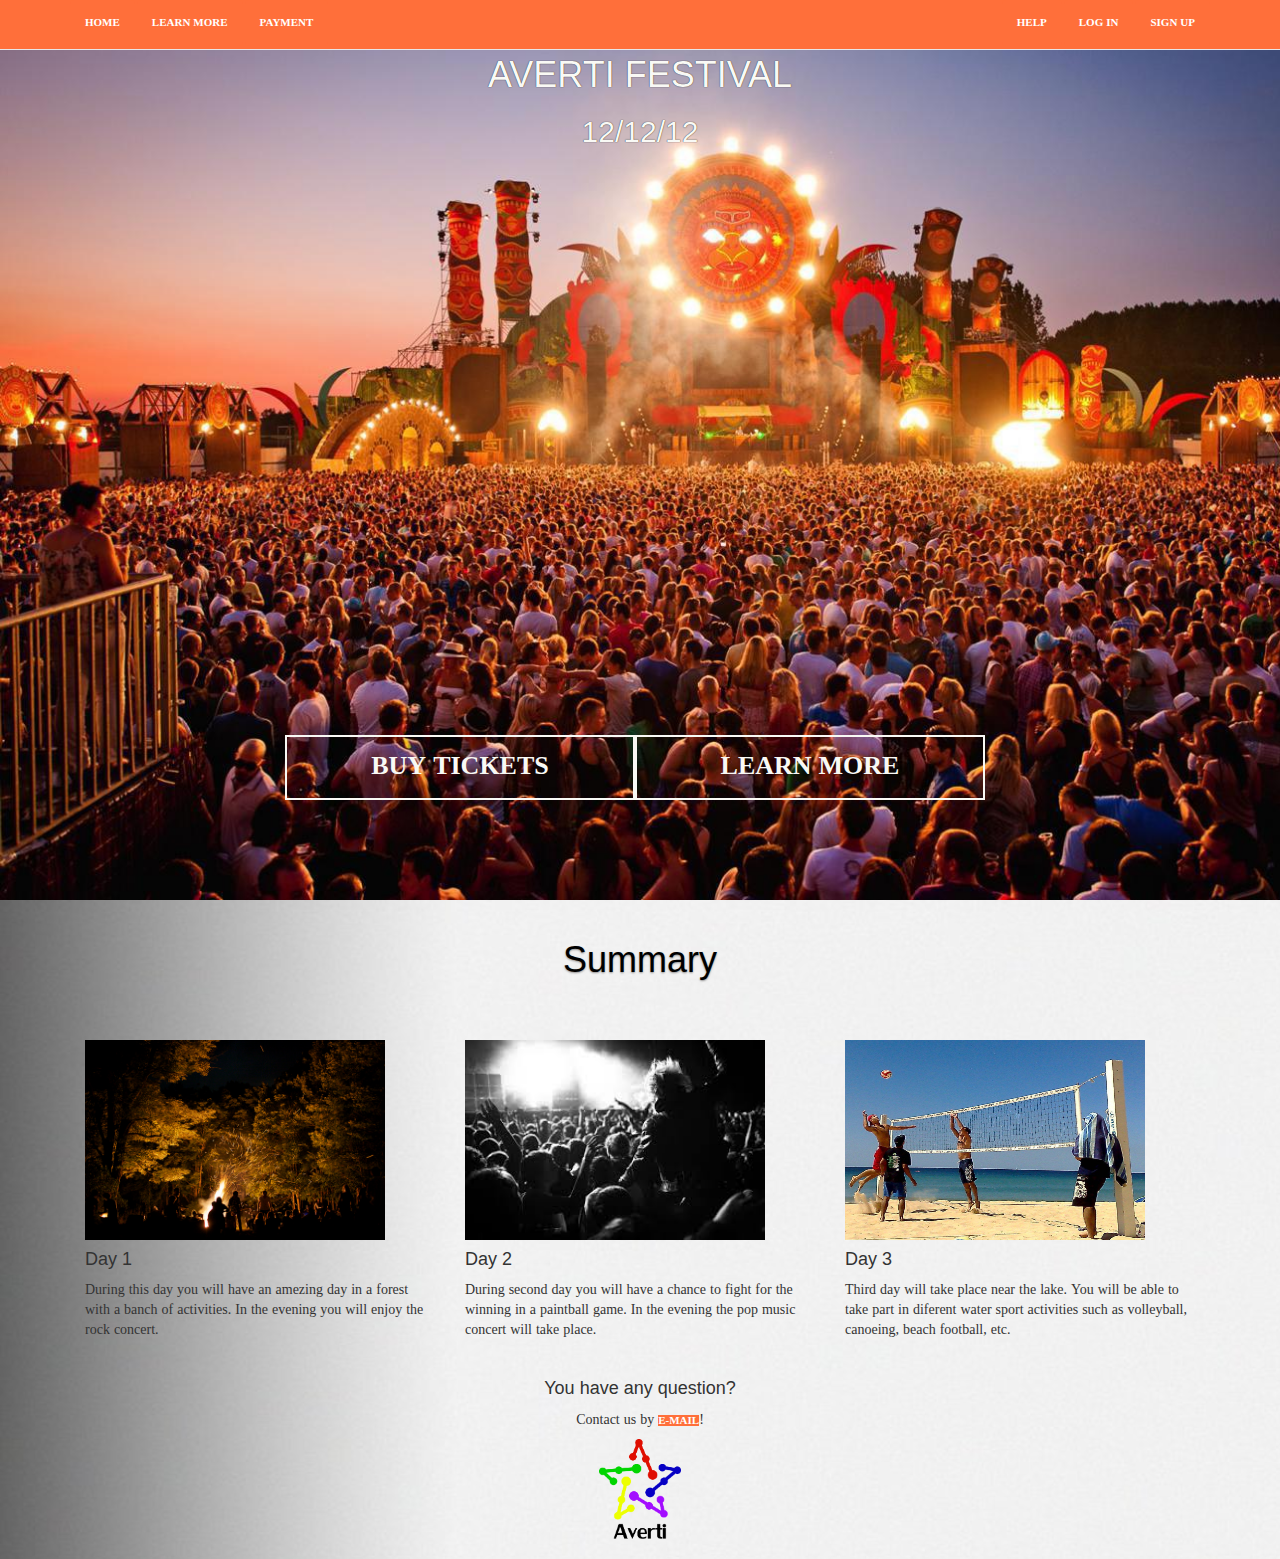
==== WebSite/index.html @ c609bbac "WebSite-code" ====
<html>
<head>
	<title>Averti Festival</title>
    <meta name="viewport" content="width=device-width, initial-scale=1">
    <link href="css/bootstrap.css" rel="stylesheet">
    <link rel="stylesheet" href="css/menu.css" >
    <script src="http://ajax.googleapis.com/ajax/libs/jquery/1.11.0/jquery.min.js"></script>
    <script src="js/java.js"></script>
	<script src="js/bootstrap.js"></script>
</head>
<body>
	<div class="nav">
      <div class="container" >
          <nav class="navbar navbar-default navbar-fixed-top" style="background:#ff6f3a;">
              <div class="container" >
                  <ul  class="nav nav-pills">
                      <li><a href="index.html">Home</a></li>
                      <li><a href="learnmore.html">Learn More</a></li>
                      <li><a href="#">Payment</a></li>


                      <li class="navbar-right"><a href="#">Sign Up</a></li>
                      <li class="navbar-right"><a href="#">Log In</a></li>
                      <li class="navbar-right"><a href="#">Help</a></li>
                  </ul>
              </div>
          </nav>
    </div>
     <div class="home">
		<div class="dates">
			<h1>
				Averti Festival
			</h1>
			<h2>12/12/12</h2>
		</div>
		<div class="buttons">
			<a href="#">Buy Tickets</a>
			<a href="learnmore.html">Learn More</a>
		</div>
	</div>
	
		
    	<div class="learn-more" style="padding-top: 20px;" >
    		<div class="container">
    			<h1>Summary</h1>
    			<div class="col-md-4"> 

    				<img src="Images/img.jpg" height="200" width="300">
    				<h4>Day 1</h4>

    				<p>During this day you will have an amezing day in a forest with a banch of activities. In the evening you will enjoy the rock concert.</p>
    			</div>
    			<div class="col-md-4">
    				<img src="Images/imgconcert.jpg" height="200" width="300">
    				<h4>Day 2</h4>
    				<p>During second day you will have a chance to fight for the winning in a paintball game. In the evening the pop music concert will take place.</p>
    			</div>
    			<div class="col-md-4">
    				<img src="Images/beachimg.jpg" height="200" width="300">
    				<h4>Day 3</h4>
    				<p>Third day will take place near the lake. You will be able to take part in diferent water sport activities such as volleyball, canoeing, beach football, etc.</p>
    			</div>
    		</div>
   		</div>
		
   		<div class="Question">
   				<h4 style="padding-top: 20px;">You have any question?</h4>
   				<p>Contact us by <a href="mailto:averti@gmail.com" target="_top">E-Mail</a>!</p>
   				<p><img src="Images/dimalogo.png" height="100"></p>
   		</div>
      
   
</body>
</html>
---- WebSite/css/menu.css ----
@font-face {
    font-family: 'FontAwesome';
    src: url('../fonts/fontawesome-webfont.eot?v=4.2.0');
    src: url('../fonts/fontawesome-webfont.eot?#iefix&v=4.2.0') format('embedded-opentype'), url('../fonts/fontawesome-webfont.woff?v=4.2.0') format('woff'), url('../fonts/fontawesome-webfont.ttf?v=4.2.0') format('truetype'), url('../fonts/fontawesome-webfont.svg?v=4.2.0#fontawesomeregular') format('svg');
    font-weight: normal;
    font-style: normal
}
body, html{
	font-family: 'FontAwesome';
}
.nav a {
  color: #FFFFFF;
  font-size: 11px;
  font-weight: bold;
  text-transform: uppercase;
  background: #ff6f3a;

}

.nav li {
  display: inline;
  padding: 0px;
}

.jumbotron {
  background-image:url('http://dubaifurniture.co/wp-content/uploads/2014/05/q8.jpg');
  height: 550px;
  background-repeat: no-repeat;
  background-size: cover;
}

.jumbotron h1 {
  color: #fff;
  font-size: 48px;  
  font-family: 'Shift', sans-serif;
  font-weight: bold;
}

.jumbotron p {
  font-size: 20px;
  color: #fff;
}

.jumbotron .container{
    position:relative;
    top:50px;
}
html, body{
    height:100%;
	background-image: url(../Images/bg.jpg);
	background-size: cover;
}

.home{
	position:relative;
	display:block;
	width: 100%;
	height: 100%;
	background-image: url(../Images/slide1.jpg);
	background-size: cover;
	background-repeat: no-repeat;
	margin:0px;
	padding:0px;
	
}
.dates{
	position: absolute;
    top: 35px;
    text-transform: uppercase;
    font-size: 20px;
    color: #f9f9f5;
    width: 100%;
    text-align: center;
    text-shadow: 0 0 1px #000;	
}
.buttons {
    position: absolute;
    bottom: 100px;
    width: 710px;
    left: 50%;
    margin: 0 0 0 -355px;
}
.buttons a {
    position: relative;
    float: left;
    display: block;
    text-decoration: none;
    width: 350px;
    height: 65px;
    color: #f9f9f5;
    font-size: 26px;
    text-transform: uppercase;
    background: transparent;
    border: 2px solid #f9f9f5;
    color: #f9f9f5;
    box-sizing: border-box;
    text-align: center;
    line-height: 57px;
}
.buttons a:hover {
    background: #f9f9f5;
    color: #242424;
}

.Question{
	  margin-left: auto;
    margin-right: auto;
    height: 200px;
	top:50px;
}

.Question h4{
    text-align: center;
}

.Question p{
    text-align: center;
}

.Question img{
    align-items: center;
}

.information .container{
    padding-top: 100px;
}


.general .picture{
	position: relative;
    float: left;
    width: 100%;
    height: 520px;
    display: block;
    z-index: 9;
	background-image: url(../Images/about.jpg);
	background-size: cover;
}

.general h1 {
    position: absolute;
    bottom: 40px;
    left: 10%;
    color: #f9f9f5;
    z-index: 99;
    font-size: 90px;
	text-shadow: 0 1px 2px rgba(0, 0, 0, 0.4)
}

.general .content{
	top:40px;
	height:1000px;
	width:60%;
	position: relative;
	font-size: 18px;
	margin-left:20%;
}
.times .picture{
	position: relative;
    float: left;
    width: 100%;
    height: 520px;
    display: block;
    z-index: 9;
	background-image: url(../Images/time.jpg);
	background-size: cover;
}
.times h1 {
    position: absolute;
    bottom: 40px;
    left: 10%;
    color: #f9f9f5;
    z-index: 99;
    font-size: 90px;
	text-shadow: 0 1px 2px rgba(0, 0, 0, 0.4)
}
.times .content{
	top:25px;
	width:60%;
	position: relative;
	font-size: 18px;
	margin-left:20%;
	height: 780px;
}
.age .picture{
	position: relative;
    float: left;
    width: 100%;
    height: 520px;
    display: block;
    z-index: 9;
	background-image: url(../Images/age.jpg);
	background-size: cover;
}
.age h1 {
    position: absolute;
    bottom: 40px;
    left: 10%;
    color: #f9f9f5;
    z-index: 99;
    font-size: 90px;
	text-shadow: 0 1px 2px rgba(0, 0, 0, 0.4)
}
.age .content{
	top:25px;
	width:60%;
	position: relative;
	font-size: 18px;
	margin-left:20%;
	height:700px;
}
.cashless .picture{
	position: relative;
    float: left;
    width: 100%;
    height: 520px;
    display: block;
    z-index: 9;
	background-image: url(../Images/age.jpg);
	background-size: cover;
}
.cashless h1 {
    position: absolute;
    bottom: 40px;
    left: 10%;
    color: #f9f9f5;
    z-index: 99;
    font-size: 90px;
	text-shadow: 0 1px 2px rgba(0, 0, 0, 0.4)
}
.cashless .content{
	top:25px;
	width:60%;
	position: relative;
	font-size: 18px;
	margin-left:20%;
	height:900px;
}
.end{
	position: relative;
    float: left;
    width: 100%;
    height: 520px;
    display: block;
    z-index: 9;
	background-image: url(../Images/end.jpg);
	background-size: cover;
}
.learn-more h1{
	text-align: center;
    bottom: 40px;
    left: 10%;
    color: #000;
    z-index: 99;
	text-shadow: 0 1px 2px rgba(6, 0, 0, 0.4);
	padding-bottom: 50px;
}

.head h1{
	position:relative;
	top: 200px;	
	left:150px;
}
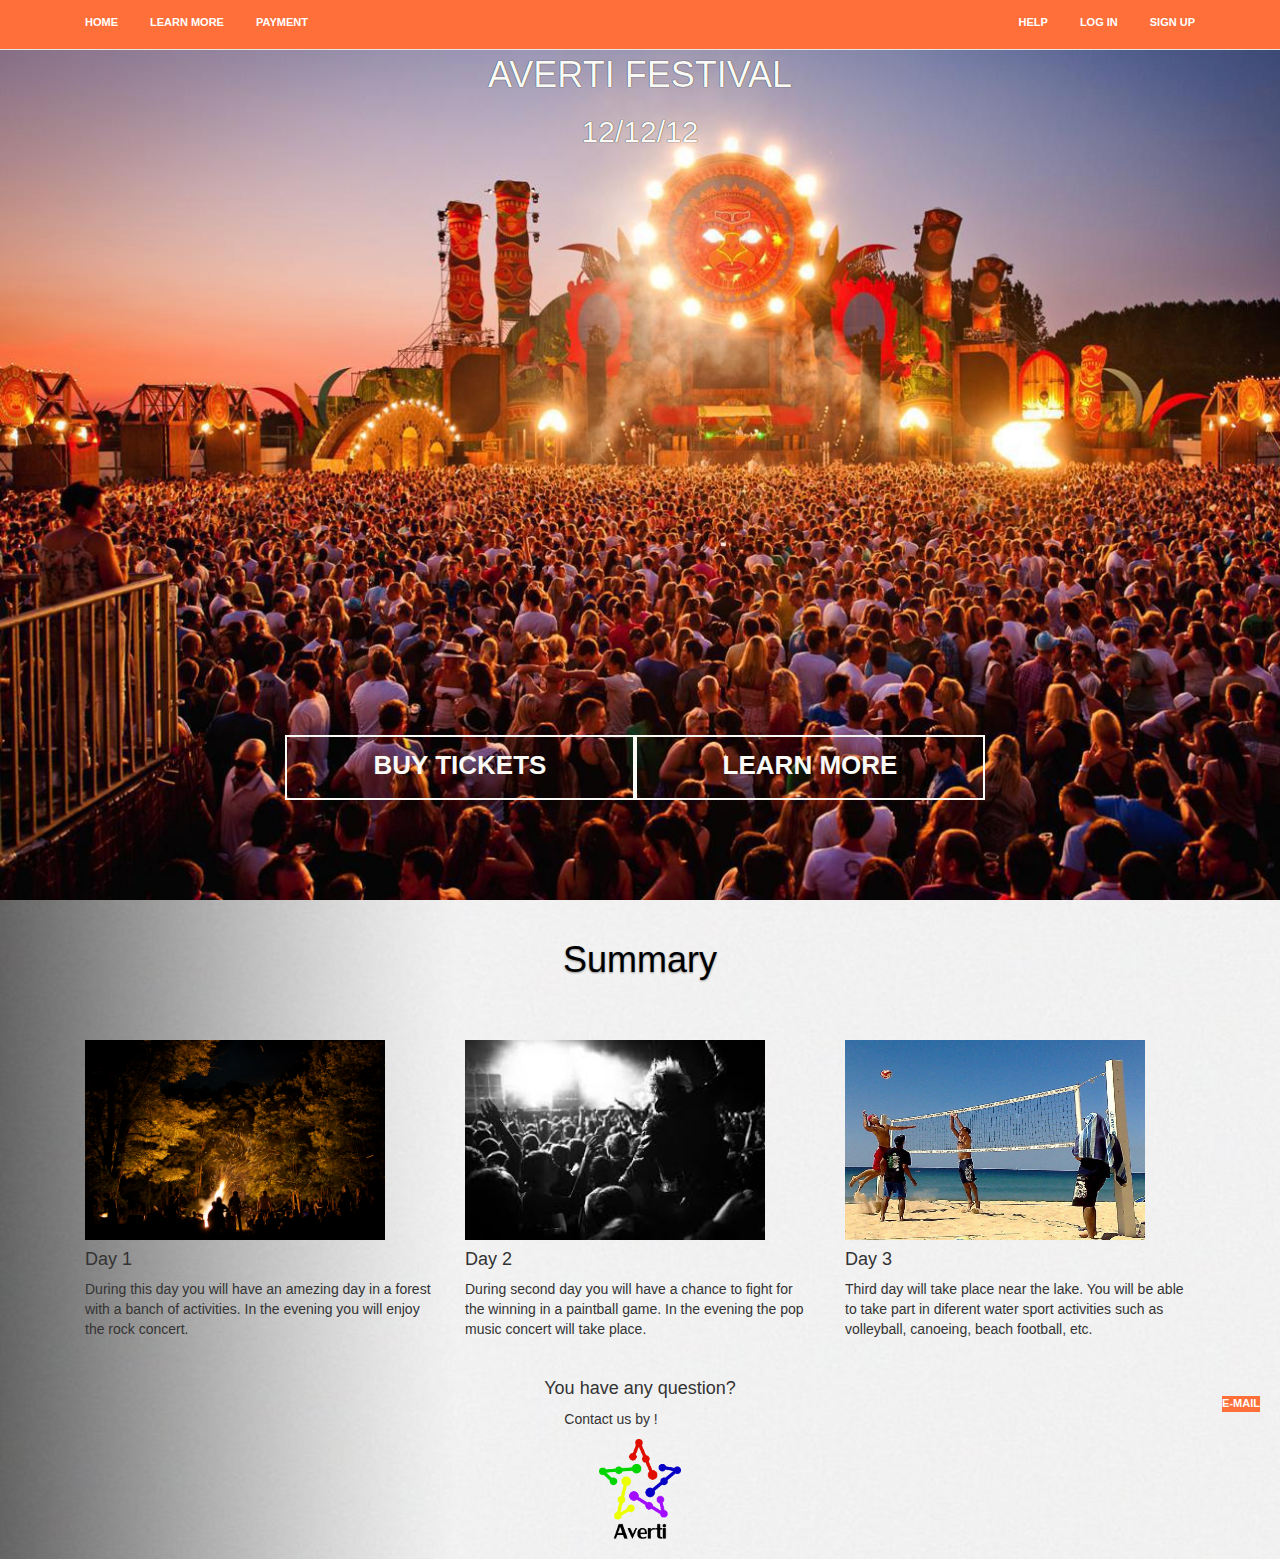
==== commit 2981935a: "Added login form" ====
--- a/WebSite/index.html
+++ b/WebSite/index.html
@@ -19,8 +19,38 @@
                       <li><a href="#">Payment</a></li>
 
 
-                      <li class="navbar-right"><a href="#">Sign Up</a></li>
-                      <li class="navbar-right"><a href="#">Log In</a></li>
+                      <li class="navbar-right">
+                      	<a href="#">Sign Up</a>
+                      	<div class="login">
+      							<form>
+      								<label for="username">Username</label>
+      								<input type="text" id="username" name="username">
+      								<label for="password">Password</label>
+      								<input type="text" id="password" name="password">
+      								<div id="lower">
+      									<input type="submit" value="Login">
+      									<input type="button" value="Sign Up"  onclick="window.location.href='#'">
+      									<input type="reset" value="Close" id="close">
+      								</div>
+      							</form>
+      						</div>
+                      </li>
+                      <li class="navbar-right">
+                      	<a id="login" href="#">Log In</a>
+                        	<div class="login">
+      							<form>
+      								<label for="username">Username</label>
+      								<input type="text" id="username" name="username">
+      								<label for="password">Password</label>
+      								<input type="text" id="password" name="password">
+      								<div id="lower">
+      									<input type="submit" value="Login">
+      									<input type="button" value="Sign Up"  onclick="window.location.href='#'">
+      									<input type="reset" value="Close" id="close">
+      								</div>
+      							</form>
+      						</div>
+                      </li>
                       <li class="navbar-right"><a href="#">Help</a></li>
                   </ul>
               </div>
@@ -68,7 +98,17 @@
    				<p>Contact us by <a href="mailto:averti@gmail.com" target="_top">E-Mail</a>!</p>
    				<p><img src="Images/dimalogo.png" height="100"></p>
    		</div>
-      
-   
+      <div class="login">
+      	<form>
+      		<label for="username">Username</label>
+      		<input type="text" id="username" name="username">
+      		<label for="password">Password</label>
+      		<input type="text" id="password" name="password">
+      		<div id="lower">
+      			<input type="submit" value="Login">
+      		</div>
+      	</form>
+      </div>
+    
 </body>
 </html>--- a/WebSite/css/menu.css
+++ b/WebSite/css/menu.css
@@ -1,13 +1,3 @@
-@font-face {
-    font-family: 'FontAwesome';
-    src: url('../fonts/fontawesome-webfont.eot?v=4.2.0');
-    src: url('../fonts/fontawesome-webfont.eot?#iefix&v=4.2.0') format('embedded-opentype'), url('../fonts/fontawesome-webfont.woff?v=4.2.0') format('woff'), url('../fonts/fontawesome-webfont.ttf?v=4.2.0') format('truetype'), url('../fonts/fontawesome-webfont.svg?v=4.2.0#fontawesomeregular') format('svg');
-    font-weight: normal;
-    font-style: normal
-}
-body, html{
-	font-family: 'FontAwesome';
-}
 .nav a {
   color: #FFFFFF;
   font-size: 11px;
@@ -19,32 +9,9 @@
 
 .nav li {
   display: inline;
-  padding: 0px;
-}
-
-.jumbotron {
-  background-image:url('http://dubaifurniture.co/wp-content/uploads/2014/05/q8.jpg');
-  height: 550px;
-  background-repeat: no-repeat;
-  background-size: cover;
-}
-
-.jumbotron h1 {
-  color: #fff;
-  font-size: 48px;  
-  font-family: 'Shift', sans-serif;
-  font-weight: bold;
-}
-
-.jumbotron p {
-  font-size: 20px;
-  color: #fff;
-}
-
-.jumbotron .container{
-    position:relative;
-    top:50px;
-}
+  padding: 0px; 
+}
+
 html, body{
     height:100%;
 	background-image: url(../Images/bg.jpg);
@@ -260,4 +227,118 @@
 	position:relative;
 	top: 200px;	
 	left:150px;
+}
+
+.login{
+	position: fixed;
+	width: 340px;
+	height: 280px;
+	top: 50%;
+	left: 50%;
+	margin-top: -140px;
+	margin-left: -170px;
+	background: #fff;
+	visibility: hidden;
+	border-radius: 15px;
+}
+
+form {
+    margin: 0 auto;
+    margin-top: 20px;
+}
+
+label {
+    color: #555;
+    display: inline-block;
+    margin-left: 18px;
+    padding-top: 10px;
+    font-size: 14px;
+}
+
+p a {
+    font-size: 11px;
+    color: #aaa;
+    float: right;
+    margin-top: -13px;
+    margin-right: 20px;
+}
+p a:hover {
+    color: #555;
+	-webkit-transition: all .4s ease;
+    -moz-transition: all .4s ease;
+    transition: all .4s ease;
+}
+input {
+    font-family: "Helvetica Neue", Helvetica, sans-serif;
+    font-size: 12px;
+    outline: none;
+}
+input[type=text],
+input[type=password] {
+    color: #777;
+    padding-left: 10px;
+    margin: 10px;
+    margin-top: 12px;
+    margin-left: 18px;
+    width: 290px;
+    height: 35px;
+	border: 1px solid #c7d0d2;
+    border-radius: 2px;
+    box-shadow: inset 0 1.5px 3px rgba(190, 190, 190, .4), 0 0 0 5px #f5f7f8;
+}
+
+#lower {
+    background: #F5DEB3;
+    width: 100%;
+    height: 69px;
+    margin-top: 20px;
+	border-bottom-left-radius: 15px;
+	border-bottom-right-radius: 15px;
+}
+.check {
+    margin-left: 3px;
+}
+input[type=submit], input[type=button], input[type=reset] {
+	margin-left: 10px;
+	margin-right: 10px;
+    margin-top: 20px;
+    width: 80px;
+    height: 30px;
+	font-size: 14px;
+    font-weight: bold;
+    color: #fff;
+    background-image: -webkit-gradient(linear, left top, left bottom, from(#ff6f3a), to(#FF8C00));
+    background-image: -moz-linear-gradient(top left 90deg, #ff6f3a 0%, #ff6f3a 100%);
+    background-image: linear-gradient(top left 90deg, #ff6f3a 0%, #ff6f3a 100%);
+    border-radius: 30px;
+    border: 1px solid #ff6f3a;
+    box-shadow: 0 1px 2px rgba(0, 0, 0, .3), inset 0 1px 0 rgba(255, 255, 255, .5);
+    cursor: pointer;
+}
+
+input[type=submit], input[type=button]{
+	float:left;
+}
+input[type=reset]{
+	float:right;	
+}
+input[type=text]:hover,
+input[type=password]:hover {
+    border: 1px solid #b6bfc0;
+    box-shadow: inset 0 1.5px 3px rgba(190, 190, 190, .7), 0 0 0 5px #f5f7f8;
+}
+input[type=text]:focus,
+input[type=password]:focus {
+    border: 1px solid #a8c9e4;
+    box-shadow: inset 0 1.5px 3px rgba(190, 190, 190, .4), 0 0 0 5px #e6f2f9;
+}
+input[type=submit]:hover, input[type=button]:hover , input[type=reset]{
+    background-image: -webkit-gradient(linear, left top, left bottom, from(#FF8C00), to(#ff6f3a));
+    background-image: -moz-linear-gradient(top left 90deg, #FF8C00 0%, #FF8C00 100%);
+    background-image: linear-gradient(top left 90deg, #FF8C00 0%, #FF8C00 100%);
+}
+input[type=submit]:active, input[type=button]:active, input[type=reset] {
+    background-image: -webkit-gradient(linear, left top, left bottom, from(#ff6f3a), to(#ff6f3a));
+    background-image: -moz-linear-gradient(top left 90deg, #6ec2e8 0%, #b6e2ff 100%);
+    background-image: linear-gradient(top left 90deg, #6ec2e8 0%, #b6e2ff 100%);
 }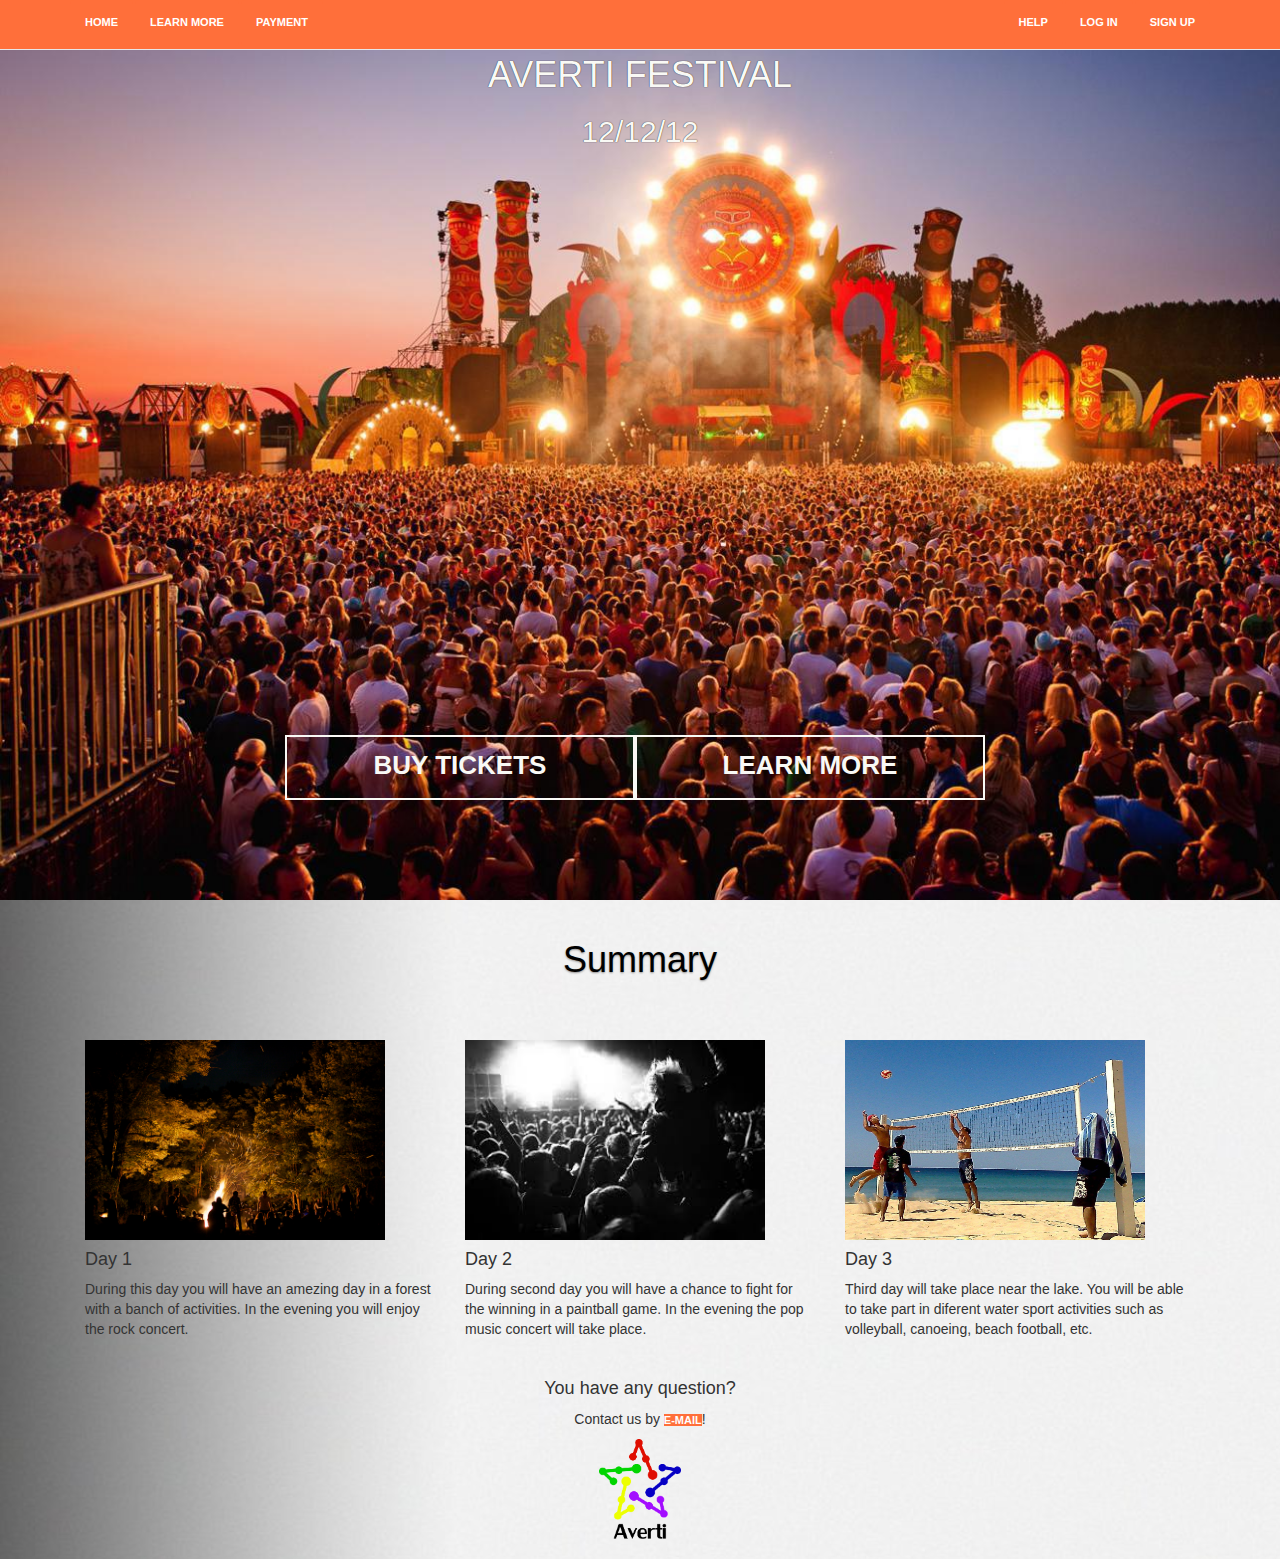
==== commit 0f114fed: "Improved Log In form" ====
--- a/WebSite/index.html
+++ b/WebSite/index.html
@@ -36,7 +36,7 @@
       						</div>
                       </li>
                       <li class="navbar-right">
-                      	<a id="login" href="#">Log In</a>
+                      	<a id="login">Log In</a>
                         	<div class="login">
       							<form>
       								<label for="username">Username</label>
@@ -46,7 +46,7 @@
       								<div id="lower">
       									<input type="submit" value="Login">
       									<input type="button" value="Sign Up"  onclick="window.location.href='#'">
-      									<input type="reset" value="Close" id="close">
+      									<input type="reset" value="Close" class="btnClose">
       								</div>
       							</form>
       						</div>
@@ -108,7 +108,6 @@
       			<input type="submit" value="Login">
       		</div>
       	</form>
-      </div>
-    
+      </div>  
 </body>
 </html>--- a/WebSite/css/menu.css
+++ b/WebSite/css/menu.css
@@ -10,6 +10,10 @@
 .nav li {
   display: inline;
   padding: 0px; 
+}
+
+.nav a:hover{
+	cursor: pointer;
 }
 
 html, body{
@@ -238,7 +242,7 @@
 	margin-top: -140px;
 	margin-left: -170px;
 	background: #fff;
-	visibility: hidden;
+
 	border-radius: 15px;
 }
 
@@ -255,19 +259,7 @@
     font-size: 14px;
 }
 
-p a {
-    font-size: 11px;
-    color: #aaa;
-    float: right;
-    margin-top: -13px;
-    margin-right: 20px;
-}
-p a:hover {
-    color: #555;
-	-webkit-transition: all .4s ease;
-    -moz-transition: all .4s ease;
-    transition: all .4s ease;
-}
+
 input {
     font-family: "Helvetica Neue", Helvetica, sans-serif;
     font-size: 12px;
@@ -294,9 +286,6 @@
     margin-top: 20px;
 	border-bottom-left-radius: 15px;
 	border-bottom-right-radius: 15px;
-}
-.check {
-    margin-left: 3px;
 }
 input[type=submit], input[type=button], input[type=reset] {
 	margin-left: 10px;
@@ -332,13 +321,9 @@
     border: 1px solid #a8c9e4;
     box-shadow: inset 0 1.5px 3px rgba(190, 190, 190, .4), 0 0 0 5px #e6f2f9;
 }
-input[type=submit]:hover, input[type=button]:hover , input[type=reset]{
+input[type=submit]:hover, input[type=button]:hover, input[type=reset]:hover{
     background-image: -webkit-gradient(linear, left top, left bottom, from(#FF8C00), to(#ff6f3a));
-    background-image: -moz-linear-gradient(top left 90deg, #FF8C00 0%, #FF8C00 100%);
-    background-image: linear-gradient(top left 90deg, #FF8C00 0%, #FF8C00 100%);
-}
-input[type=submit]:active, input[type=button]:active, input[type=reset] {
+}
+input[type=submit]:active, input[type=button]:active, input[type=reset]:active {
     background-image: -webkit-gradient(linear, left top, left bottom, from(#ff6f3a), to(#ff6f3a));
-    background-image: -moz-linear-gradient(top left 90deg, #6ec2e8 0%, #b6e2ff 100%);
-    background-image: linear-gradient(top left 90deg, #6ec2e8 0%, #b6e2ff 100%);
 }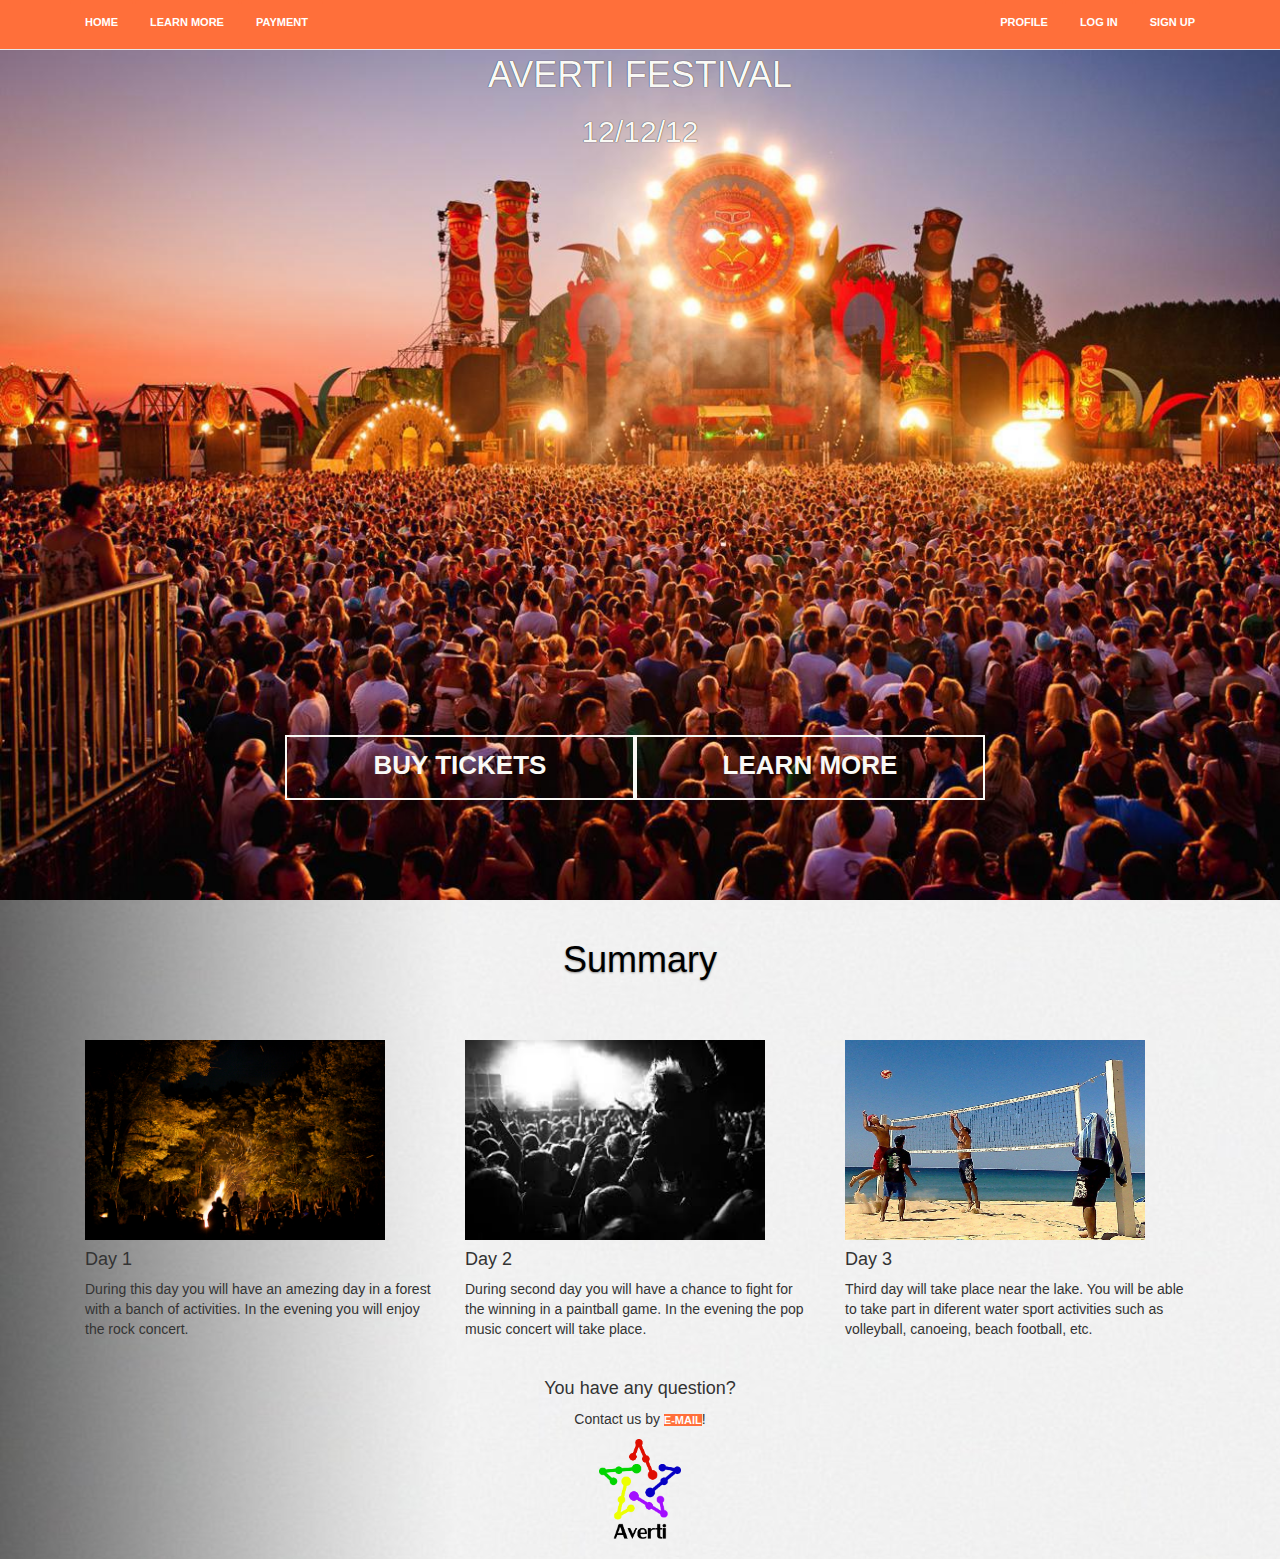
==== commit 3b3ecd42: "Added sign in for and start working on profile page" ====
--- a/WebSite/index.html
+++ b/WebSite/index.html
@@ -1,3 +1,4 @@
+<!-DOCTYPE html->
 <html>
 <head>
 	<title>Averti Festival</title>
@@ -20,20 +21,7 @@
 
 
                       <li class="navbar-right">
-                      	<a href="#">Sign Up</a>
-                      	<div class="login">
-      							<form>
-      								<label for="username">Username</label>
-      								<input type="text" id="username" name="username">
-      								<label for="password">Password</label>
-      								<input type="text" id="password" name="password">
-      								<div id="lower">
-      									<input type="submit" value="Login">
-      									<input type="button" value="Sign Up"  onclick="window.location.href='#'">
-      									<input type="reset" value="Close" id="close">
-      								</div>
-      							</form>
-      						</div>
+                      	<a id="signup">Sign Up</a>
                       </li>
                       <li class="navbar-right">
                       	<a id="login">Log In</a>
@@ -51,7 +39,7 @@
       							</form>
       						</div>
                       </li>
-                      <li class="navbar-right"><a href="#">Help</a></li>
+                      <li class="navbar-right"><a href="profile.html">Profile</a></li>
                   </ul>
               </div>
           </nav>
@@ -98,16 +86,34 @@
    				<p>Contact us by <a href="mailto:averti@gmail.com" target="_top">E-Mail</a>!</p>
    				<p><img src="Images/dimalogo.png" height="100"></p>
    		</div>
-      <div class="login">
-      	<form>
-      		<label for="username">Username</label>
-      		<input type="text" id="username" name="username">
-      		<label for="password">Password</label>
-      		<input type="text" id="password" name="password">
-      		<div id="lower">
-      			<input type="submit" value="Login">
-      		</div>
-      	</form>
-      </div>  
-</body>
+   		
+   		<!--sign up form-->
+   		<div class="signup">
+      		<form>
+      			<label for="email">Email</label>
+      			<input type="text" id="email" name="email">
+      			<label for="username">Username</label>
+      			<input type="text" id="username" name="username">
+      			<label for="password">Password</label>
+      			<input type="text" id="password" name="password">
+      				<div id="lower">
+      					<input type="submit" value="Sign Up" onclick="window.location.href='profile.html'">
+      					<input type="reset" value="Close" class="btnCloseSignUp">
+      				</div>
+      		</form>
+      	</div>
+      	
+      	<!--login form-->
+        <div class="login">
+      		<form>
+      			<label for="username">Username</label>
+      			<input type="text" id="username" name="username">
+      			<label for="password">Password</label>
+      			<input type="text" id="password" name="password">
+      				<div id="lower">
+      					<input type="submit" value="Login" onclick="window.location.href='profile.html'">
+      					<input type="reset" value="Close" class="btnCloseLogin">
+      				</div>
+      		</form>
+      	</div>
 </html>--- a/WebSite/css/menu.css
+++ b/WebSite/css/menu.css
@@ -242,9 +242,21 @@
 	margin-top: -140px;
 	margin-left: -170px;
 	background: #fff;
-
 	border-radius: 15px;
 }
+
+.signup{
+	position: fixed;
+	width: 340px;
+	height: 350px;
+	top: 40%;
+	left: 50%;
+	margin-top: -140px;
+	margin-left: -170px;
+	background: #fff;
+	border-radius: 15px;
+}
+
 
 form {
     margin: 0 auto;
@@ -254,23 +266,23 @@
 label {
     color: #555;
     display: inline-block;
-    margin-left: 18px;
+    margin-left: 10px;
     padding-top: 10px;
     font-size: 14px;
 }
-
 
 input {
     font-family: "Helvetica Neue", Helvetica, sans-serif;
     font-size: 12px;
     outline: none;
 }
+
 input[type=text],
 input[type=password] {
     color: #777;
     padding-left: 10px;
     margin: 10px;
-    margin-top: 12px;
+    margin-top: 15px;
     margin-left: 18px;
     width: 290px;
     height: 35px;
@@ -279,11 +291,20 @@
     box-shadow: inset 0 1.5px 3px rgba(190, 190, 190, .4), 0 0 0 5px #f5f7f8;
 }
 
-#lower {
+.login #lower {
     background: #F5DEB3;
     width: 100%;
     height: 69px;
     margin-top: 20px;
+	border-bottom-left-radius: 15px;
+	border-bottom-right-radius: 15px;
+}
+
+.signup #lower {
+    background: #F5DEB3;
+    width: 100%;
+    height: 69px;
+    margin-top: 0px;
 	border-bottom-left-radius: 15px;
 	border-bottom-right-radius: 15px;
 }
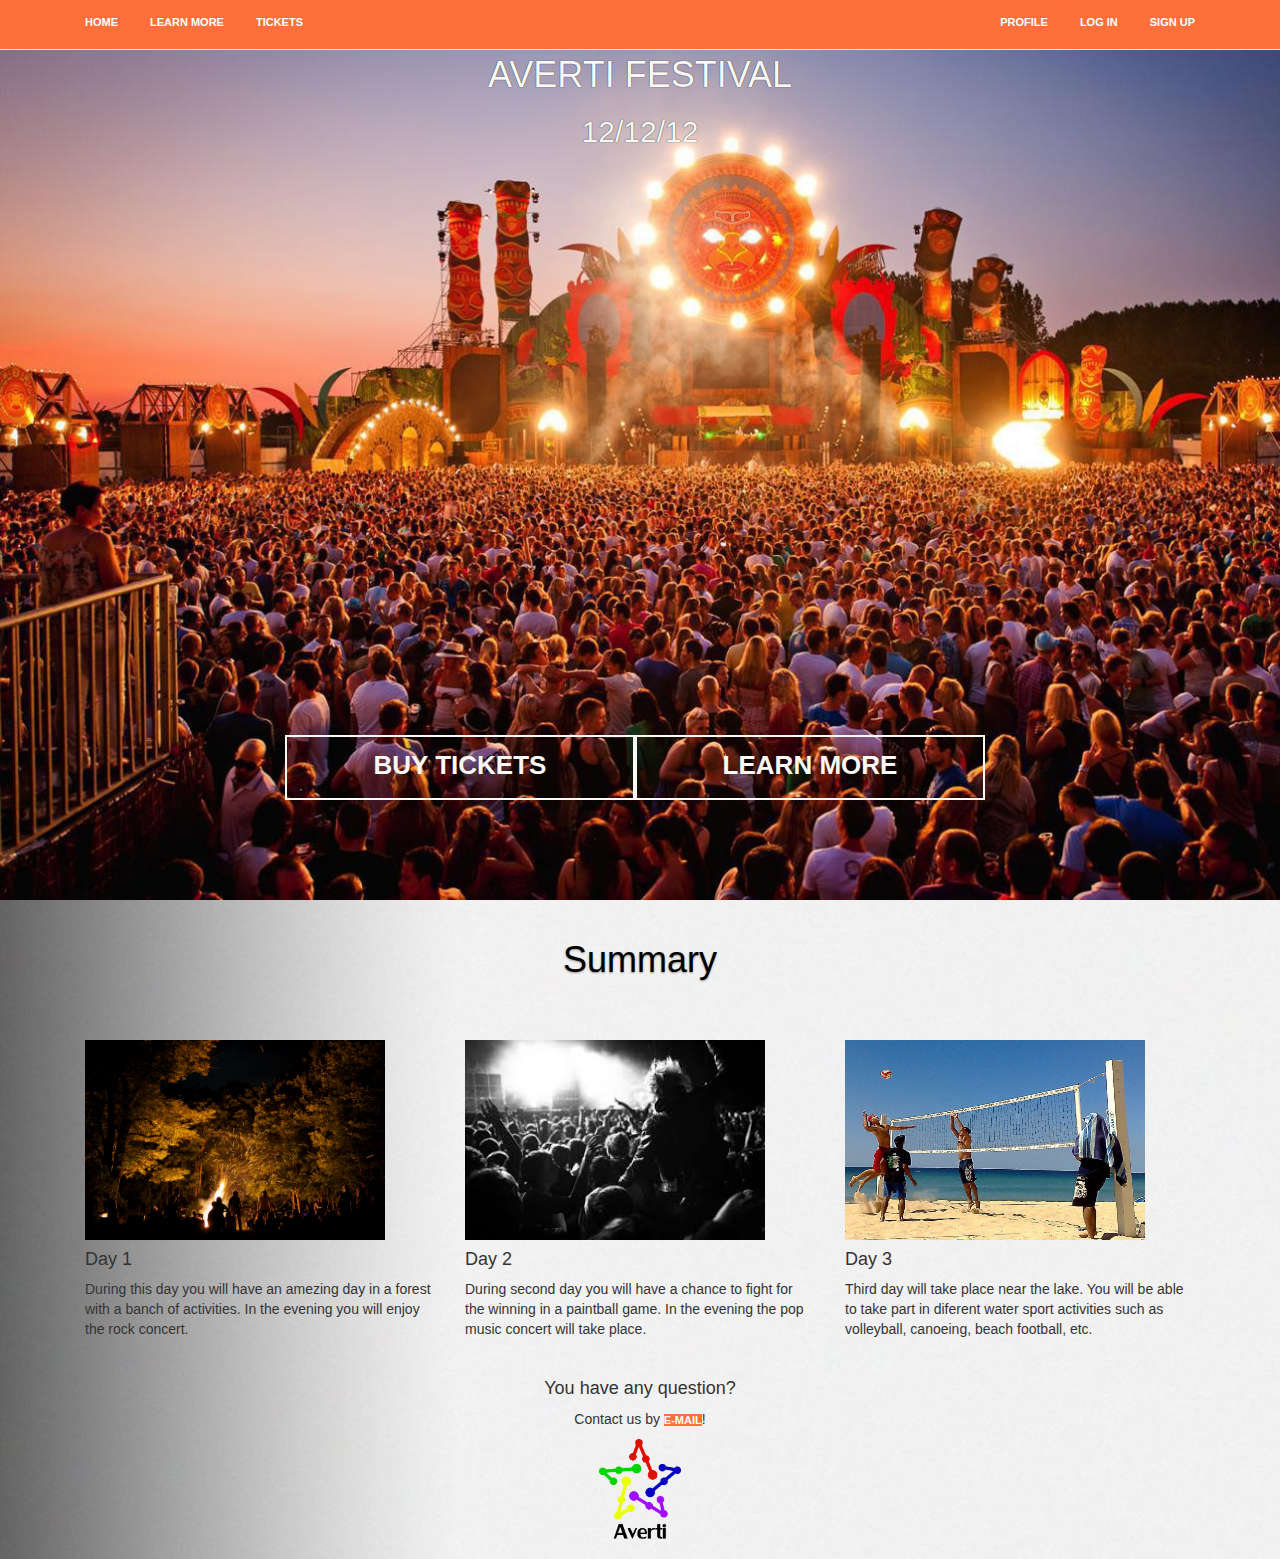
==== commit 8972863d: "finished version one of the website" ====
--- a/WebSite/index.html
+++ b/WebSite/index.html
@@ -17,27 +17,13 @@
                   <ul  class="nav nav-pills">
                       <li><a href="index.html">Home</a></li>
                       <li><a href="learnmore.html">Learn More</a></li>
-                      <li><a href="#">Payment</a></li>
-
-
+                      <li><a href="tickets.html">Tickets</a></li>
+                      
                       <li class="navbar-right">
                       	<a id="signup">Sign Up</a>
                       </li>
                       <li class="navbar-right">
                       	<a id="login">Log In</a>
-                        	<div class="login">
-      							<form>
-      								<label for="username">Username</label>
-      								<input type="text" id="username" name="username">
-      								<label for="password">Password</label>
-      								<input type="text" id="password" name="password">
-      								<div id="lower">
-      									<input type="submit" value="Login">
-      									<input type="button" value="Sign Up"  onclick="window.location.href='#'">
-      									<input type="reset" value="Close" class="btnClose">
-      								</div>
-      							</form>
-      						</div>
                       </li>
                       <li class="navbar-right"><a href="profile.html">Profile</a></li>
                   </ul>
@@ -52,7 +38,7 @@
 			<h2>12/12/12</h2>
 		</div>
 		<div class="buttons">
-			<a href="#">Buy Tickets</a>
+			<a href="tickets.html">Buy Tickets</a>
 			<a href="learnmore.html">Learn More</a>
 		</div>
 	</div>
--- a/WebSite/css/menu.css
+++ b/WebSite/css/menu.css
@@ -187,7 +187,7 @@
     height: 520px;
     display: block;
     z-index: 9;
-	background-image: url(../Images/age.jpg);
+	background-image: url(../Images/cashless.jpg);
 	background-size: cover;
 }
 .cashless h1 {
@@ -207,7 +207,7 @@
 	margin-left:20%;
 	height:900px;
 }
-.end{
+.end .picture{
 	position: relative;
     float: left;
     width: 100%;
@@ -217,6 +217,24 @@
 	background-image: url(../Images/end.jpg);
 	background-size: cover;
 }
+.end h1 {
+    position: absolute;
+    bottom: 40px;
+    left: 10%;
+    color: #f9f9f5;
+    z-index: 99;
+    font-size: 90px;
+	text-shadow: 0 1px 2px rgba(0, 0, 0, 0.4)
+}
+.end .content{
+	top:25px;
+	width:60%;
+	position: relative;
+	font-size: 18px;
+	margin-left:20%;
+	height:1200px;
+}
+
 .learn-more h1{
 	text-align: center;
     bottom: 40px;
@@ -243,6 +261,7 @@
 	margin-left: -170px;
 	background: #fff;
 	border-radius: 15px;
+	z-index: 100;
 }
 
 .signup{
@@ -255,6 +274,7 @@
 	margin-left: -170px;
 	background: #fff;
 	border-radius: 15px;
+	z-index: 100;
 }
 
 
@@ -347,4 +367,4 @@
 }
 input[type=submit]:active, input[type=button]:active, input[type=reset]:active {
     background-image: -webkit-gradient(linear, left top, left bottom, from(#ff6f3a), to(#ff6f3a));
-}+}
